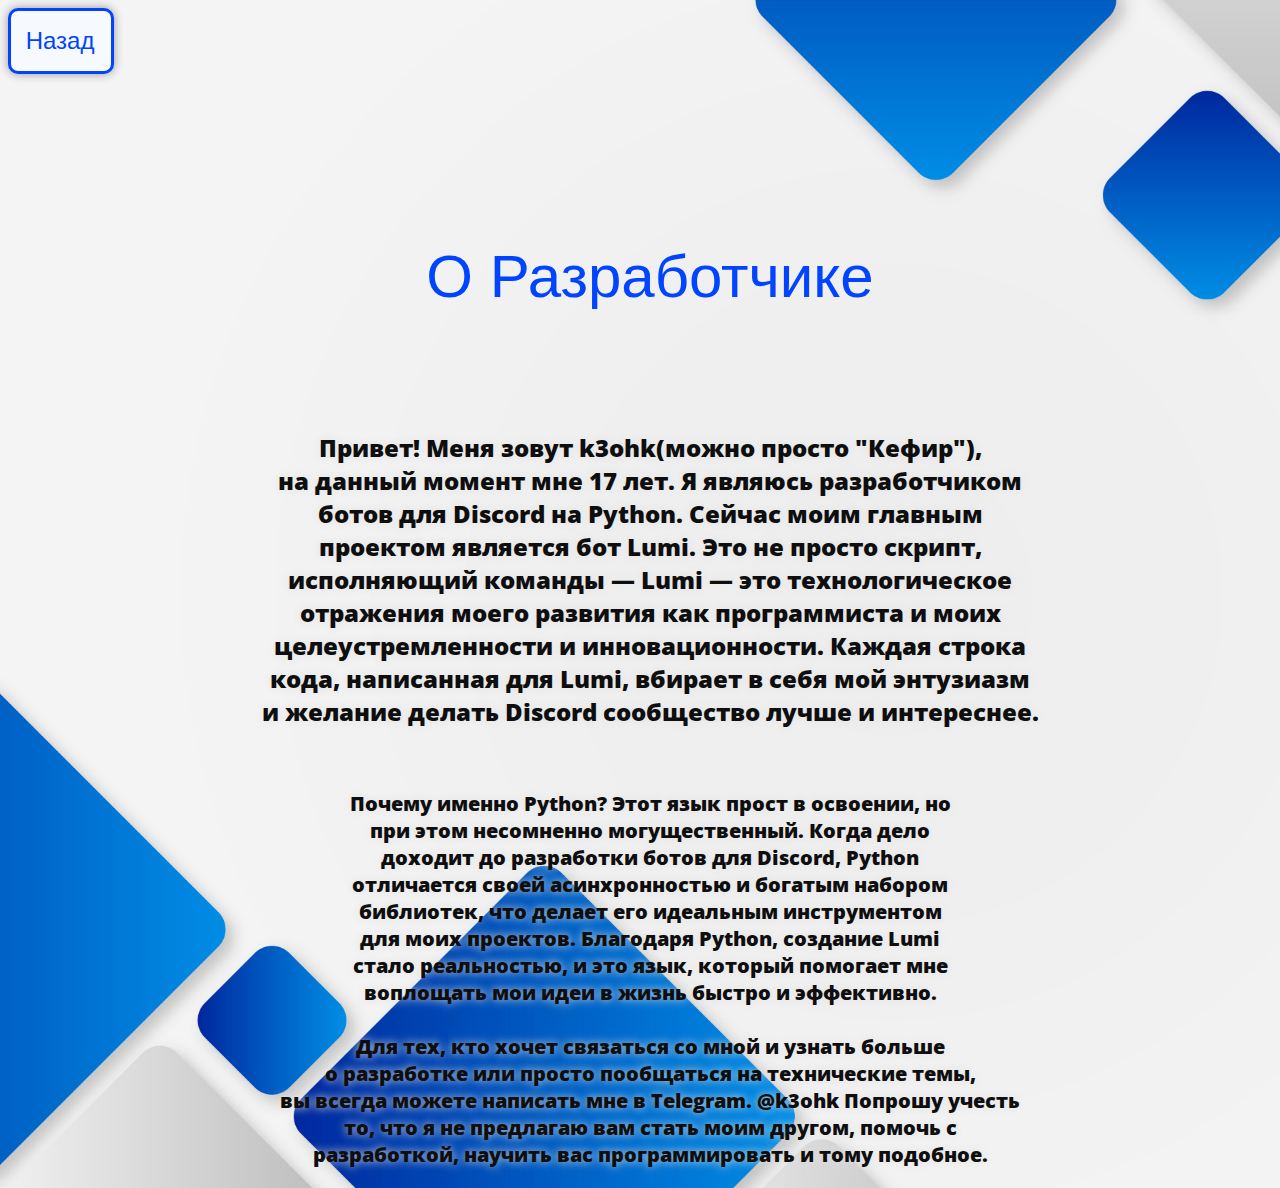
==== aboutdev.html @ d0b86f92 "lll" ====
<!DOCTYPE html>
<title>О Разработчике</title>
<link rel="icon" type="image/x-icon" href="https://cdn.discordapp.com/attachments/1240711317715947574/1251999445004976229/9e09eb06ede1b84c7a6d1e6dd84295f4.png?ex=66709ed8&is=666f4d58&hm=337b083ab9ffb4b844e7470e2b4e2c7e3dd8ac9abd704e5c8db1b4e72d21afb3&">

<html>
</body>
</html>

<link href="style.css" rel="stylesheet">


<style>
    body {
      background-image: url('images/bg.jpg');
      background-size: cover;
    }
</style>

<style>
    .container {
        display: flex;
        justify-content: center;
    }
    
    </style>

<style>
    .container2 {
        text-align: center;
    }
    </style>

<style>
    .square {
        display: inline-block;
        background: #2c2c2c;
        color: #fff;
        padding: 1rem 1.5rem;
        text-decoration: none;
        border-radius: 10px;
        border-left: 3px solid #0b91ff;
        border-top: 3px solid #0b91ff;
        border-right: 3px solid #0b91ff;
        border-bottom: 3px solid #0b91ff;
        position: static;
        background-color: #f6faff;
        box-shadow: 0 0 10px #969696;
        justify-content: center;
        text-align: center;
        margin: 0 10px;
        width: 300px;
        height: 510px;
        align-items: center;
    }
    </style>

<style>
    .square3 {
        width: 1400px;
        height: 700px;
        border-radius: 10px;
        border-left: 3px solid #c46700;
        border-top: 3px solid #c46700;
        border-right: 3px solid #c46700;
        border-bottom: 3px solid #c46700;
        box-shadow:0 0 10px #111111;
        text-align: center;
        justify-content: center;
        display: flex;
        align-items: center;
        background-color: #1b1a19;
    }
    </style>

<style>
    .square4 {
        width: 80px;
        height: 80px;
        border-radius: 10px;
        box-shadow:0 0 10px #969696;
        text-align: center;
        justify-content: center;
        align-items: center;
        display: flex;
        background-color: #e4f0ff;
        margin-left: 25px;
    }
    </style>

<style>
    .text4{
      font-family: 'OpenSansExtraBold', 'Verdana', sans-serif;
      font-size: x-large;
      color: #0e0e0e;
      text-align: center;
      text-shadow: 0 0 10px #e0e0e0;
    }
    </style>

<style>
    .text5 {
      font-family: 'OpenSansExtraBold', 'Verdana', sans-serif;
      font-size: xx-large;
      color: #0e0e0e;
      text-align: center;
    }
    </style>

<style>
    @font-face {
     font-family: dela-gothic-one-regular;
     src: url(font/dela-gothic-one-regular.ttf);
    }
   </style>

<style>
    @font-face {
     font-family: OpenSansExtraBold;
     src: url(font/OpenSans-ExtraBold.ttf);
    }
   </style>

<style>
    .scalei {
     transition: 0.7s;
    }
    .scalei:hover {
     transform: scale(1.02);
    }
   </style>
   <style>
    .imgs {
        width: 192px;
        height: 192px;
        border-radius: 10px;

    }
</style>

<style>
    .imgs2 {
        width: 60px;
        height: 60px;
        border-radius: 10px;

    }
</style>


<style>
    .btn {
        display: inline-block;
        background: #2c2c2c;
        color: #fff;
        padding: 1rem 1.5rem;
        text-decoration: none;
        border-radius: 10px;
        border-left: 3px solid #c46700;
        border-top: 3px solid #c46700;
        border-right: 3px solid #c46700;
        border-bottom: 3px solid #c46700;
        position: static;
        background-color: #1b1a19;
        box-shadow: 0 0 10px #111111;
        justify-content: center;
        text-align: center;
        margin: 0 10px;
        width: 300px;
        height: 450px;
         }
       </style>

<style>
    .btn2 {
        width: 100px;
            height: 60px;
            border-radius: 10px;
            border-left: 3px solid #0044ff;
            border-top: 3px solid #0044ff;
            border-right: 3px solid #0044ff;
            border-bottom: 3px solid #0044ff;
            box-shadow:0 0 10px #969696;
            text-align: center;
            display: flex;
            align-items: center;
            vertical-align: middle;
            justify-content: center;
            background-color:#f6faff;
            position: relative;
         }
       </style>

    <style>
        .text2{
            font-family: 'dela-gothic-one-regular', 'Verdana', sans-serif;
            font-size: 60px;
            color: #0044ff;
        }
        </style>

<style>
    .text3{
      font-family: 'Arial', 'Verdana', sans-serif;
      font-size: x-large;
      color: rgb(234, 248, 255);
      text-align: center;
    }
    </style>

<style>
    .text1{
      font-family: 'Arial', 'Verdana', sans-serif;
      font-size: x-large;
      color: #0b91ff;
      text-align: center;
    }
    </style>

    <style>
        .container2 {
            text-align: center;
        }
        </style>

<style>
    .img-filter {
        margin: 20px;
        filter: drop-shadow(0 0 10px #969696);
    }
  </style>


<style>
    .text7{
      font-family: 'Arial', 'Verdana', sans-serif;
      font-size: x-large;
      color: #0044ff;
      text-align: center;
    }
    </style>

<div class="btn2">
    <a href="index.html">
        <p class="text7" style="margin-right: 22px">Назад
        </p>
    </a>
    </div>
<br><br><br><br><br><br>
<body>
<p class="container text2">О Разработчике</p>
<br><br>
<p class="container text4">Привет! Меня зовут k3ohk(можно просто "Кефир"),<br>
     на данный момент мне 17 лет. Я являюсь разработчиком<br>
      ботов для Discord на Python. Сейчас моим главным<br>
       проектом является бот Lumi. Это не просто скрипт,<br>
        исполняющий команды — Lumi — это технологическое<br>
         отражения моего развития как программиста и моих<br>
          целеустремленности и инновационности. Каждая строка<br>
           кода, написанная для Lumi, вбирает в себя мой энтузиазм<br>
            и желание делать Discord сообщество лучше и интереснее.</p>
     <br>
     <p class="container text4" style="font-size: 20px;">Почему именно Python? Этот язык прост в освоении, но<br>
         при этом несомненно могущественный. Когда дело<br>
          доходит до разработки ботов для Discord, Python<br>
           отличается своей асинхронностью и богатым набором<br>
            библиотек, что делает его идеальным инструментом<br>
             для моих проектов. Благодаря Python, создание Lumi<br>
              стало реальностью, и это язык, который помогает мне<br>
               воплощать мои идеи в жизнь быстро и эффективно.<br><br>

        Для тех, кто хочет связаться со мной и узнать больше<br>
         о разработке или просто пообщаться на технические темы,<br>
         вы всегда можете написать мне в Telegram. @k3ohk Попрошу учесть<br>
          то, что я не предлагаю вам стать моим другом, помочь с<br>
           разработкой, научить вас программировать и тому подобное. 
        </p>
---- style.css ----
@tailwind base;
@tailwind components;
@tailwind utilities;

.borderonhover:hover {
    @apply border-8
  }

  
.link-icon {
  @apply w-6 h-6 mx-5;
  transition: 0.3s cubic-bezier(0.39, 0.575, 0.565, 1);
}

.link-icon:hover {
  @apply w-8 h-8;
  cursor: pointer;
  filter:hue-rotate(-30deg)
}

p {
  margin-left: 20px;
}

img {
  margin-left: 20px;
}

.colorembed {
  @apply w-6 h-6 mx-5;
  transition: 0.3s cubic-bezier(0.39, 0.575, 0.565, 1);
}

.colorembed:hover {
  @apply w-8 h-8;
  cursor: pointer;
  filter: drop-shadow(0px 0px 10px #979797) grayscale(40%);
}

body {
background-image: linear-gradient(to top, #ffffff, #ffffff);
}


button:hover {
  border: 3px solid #0b91ff;
}

nav {
  overflow: hidden;
  color: #b6c9ff;
  border-radius: 10px;
  border-left: 3px solid #b6c9ff;
  border-top: 3px solid #b6c9ff;
  border-right: 3px solid #b6c9ff;
  border-bottom: 3px solid #b6c9ff;
  background-color: #b6c9ff;
  box-shadow: 0 0 10px #e0e0e0;
  text-align: center;
  width: 880px;
  height: 110px;
}

/* 0044ff */

nav ul {
  padding: 0;
  list-style: none;
  text-align: center;
}

nav li {
  display: inline;
}

nav a {
  display: inline-block;
  padding: 14px 20px;
  font-family: 'OpenSansExtraBold', 'Verdana', sans-serif;
  font-size: xx-large;
  text-decoration: none;
  color: #0044ff;
}

a {
  text-decoration: none;
}
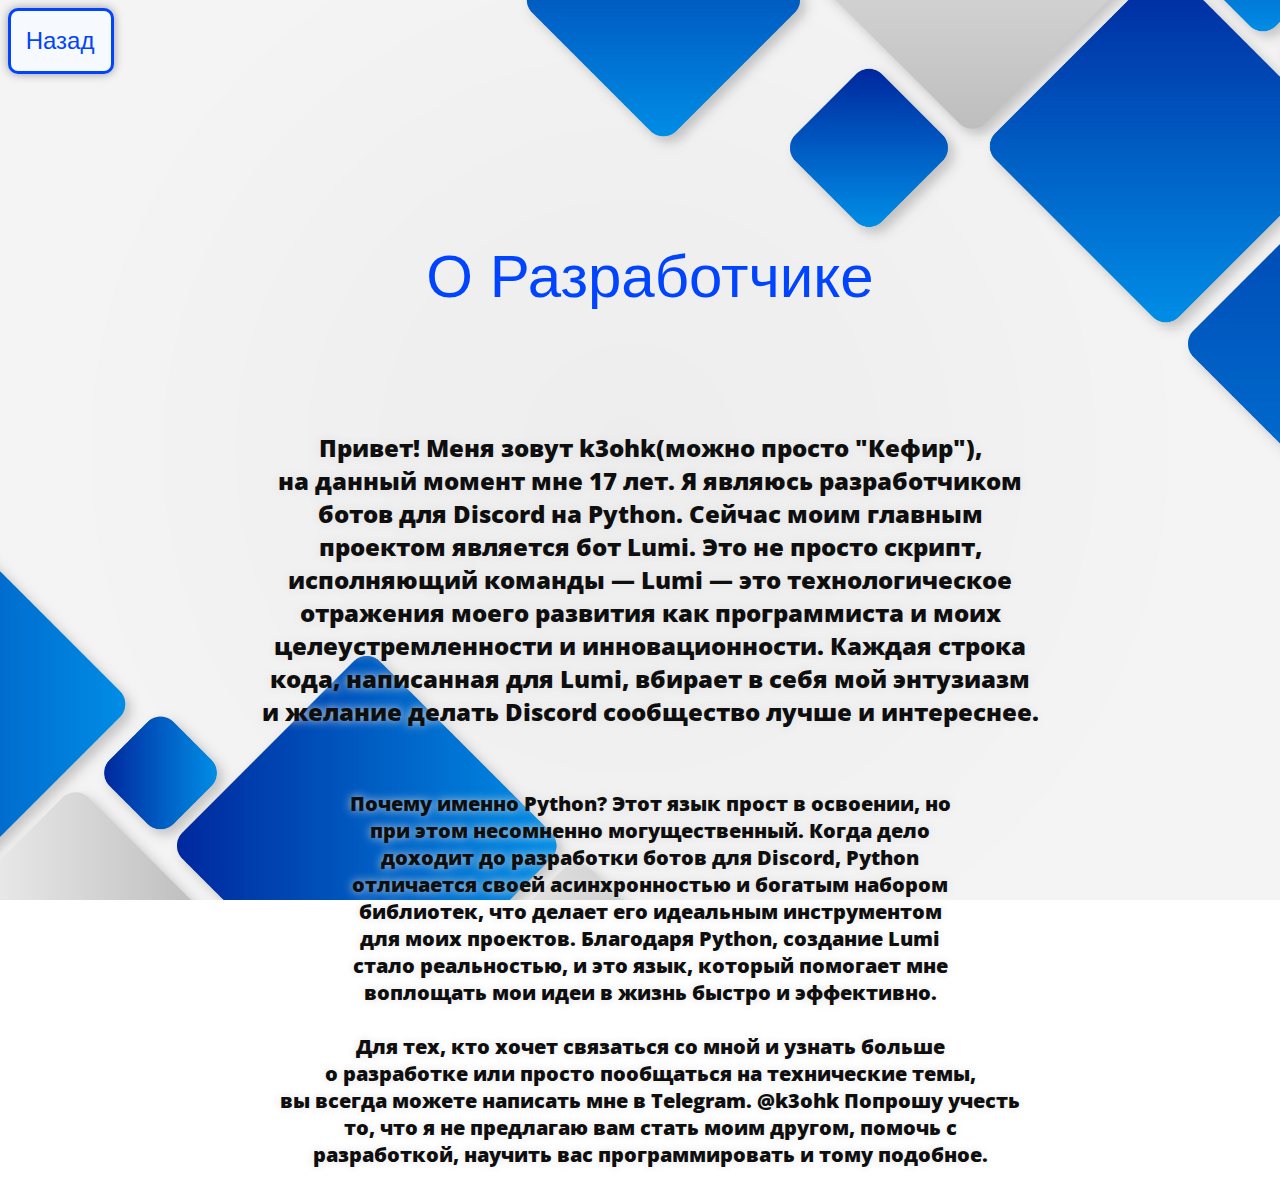
==== commit 70190796: "Add files via upload" ====
--- a/aboutdev.html
+++ b/aboutdev.html
@@ -246,7 +246,6 @@
     </a>
     </div>
 <br><br><br><br><br><br>
-<body>
 <p class="container text2">О Разработчике</p>
 <br><br>
 <p class="container text4">Привет! Меня зовут k3ohk(можно просто "Кефир"),<br>
--- a/style.css
+++ b/style.css
@@ -84,4 +84,10 @@
 
 a {
   text-decoration: none;
+}
+
+body {
+  background: url(img/image.jpg) no-repeat center center fixed;
+  background-size: cover;
+  background-position: 65%;
 }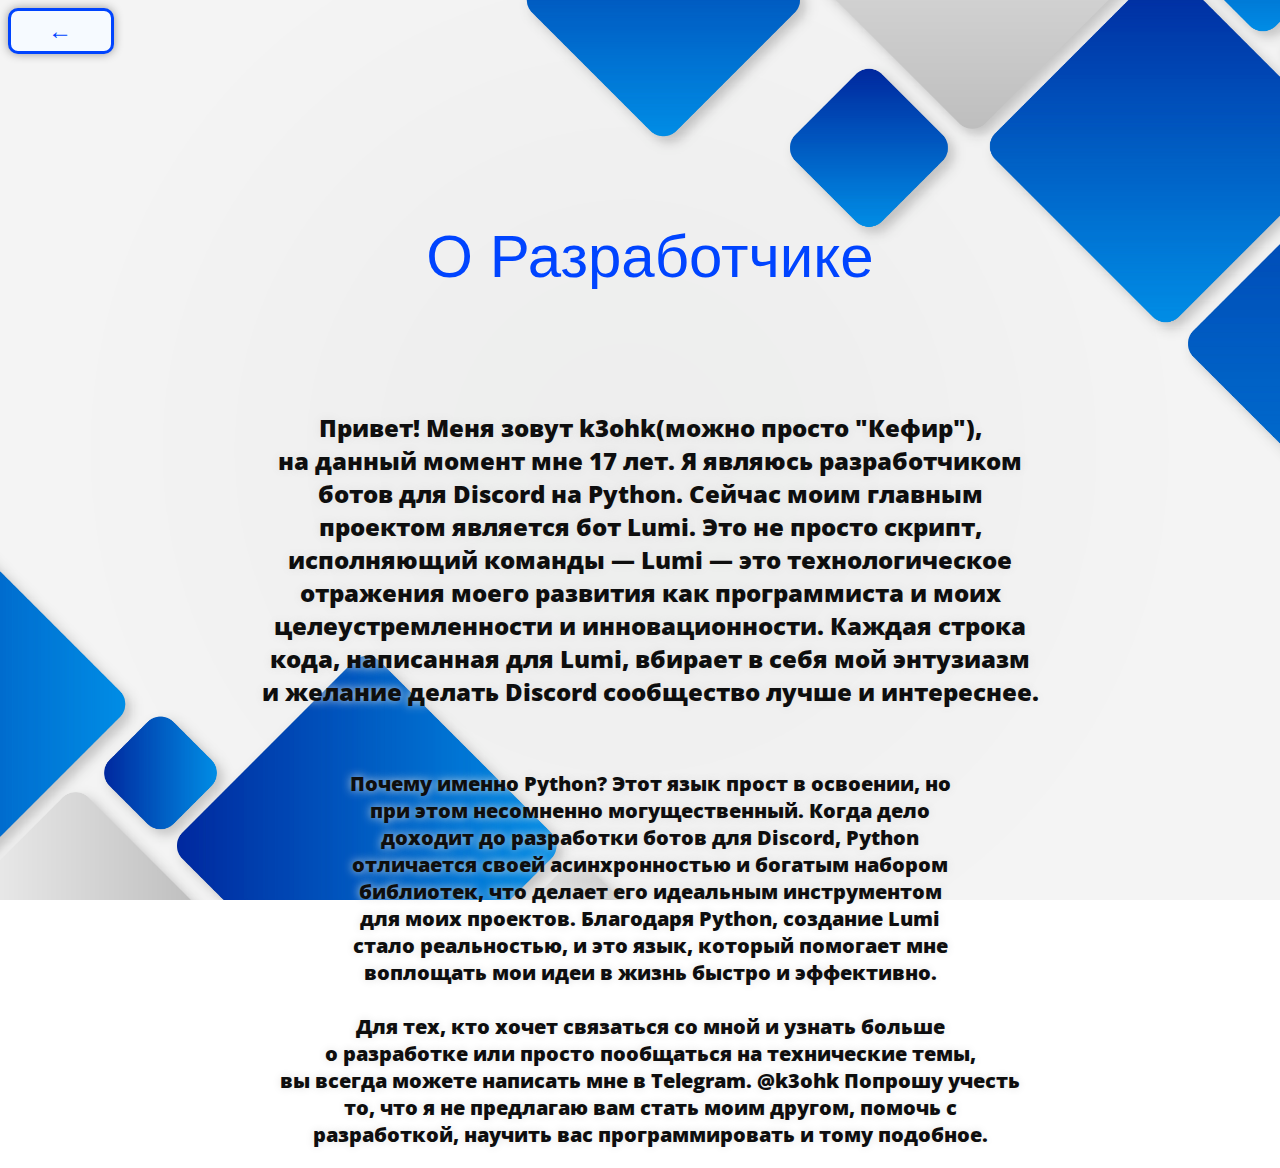
==== commit 415d6eb0: "Add files via upload" ====
--- a/aboutdev.html
+++ b/aboutdev.html
@@ -173,7 +173,7 @@
 <style>
     .btn2 {
         width: 100px;
-            height: 60px;
+            height: 40px;
             border-radius: 10px;
             border-left: 3px solid #0044ff;
             border-top: 3px solid #0044ff;
@@ -241,7 +241,7 @@
 
 <div class="btn2">
     <a href="index.html">
-        <p class="text7" style="margin-right: 22px">Назад
+        <p class="text7" style="margin-right: 22px">←
         </p>
     </a>
     </div>
